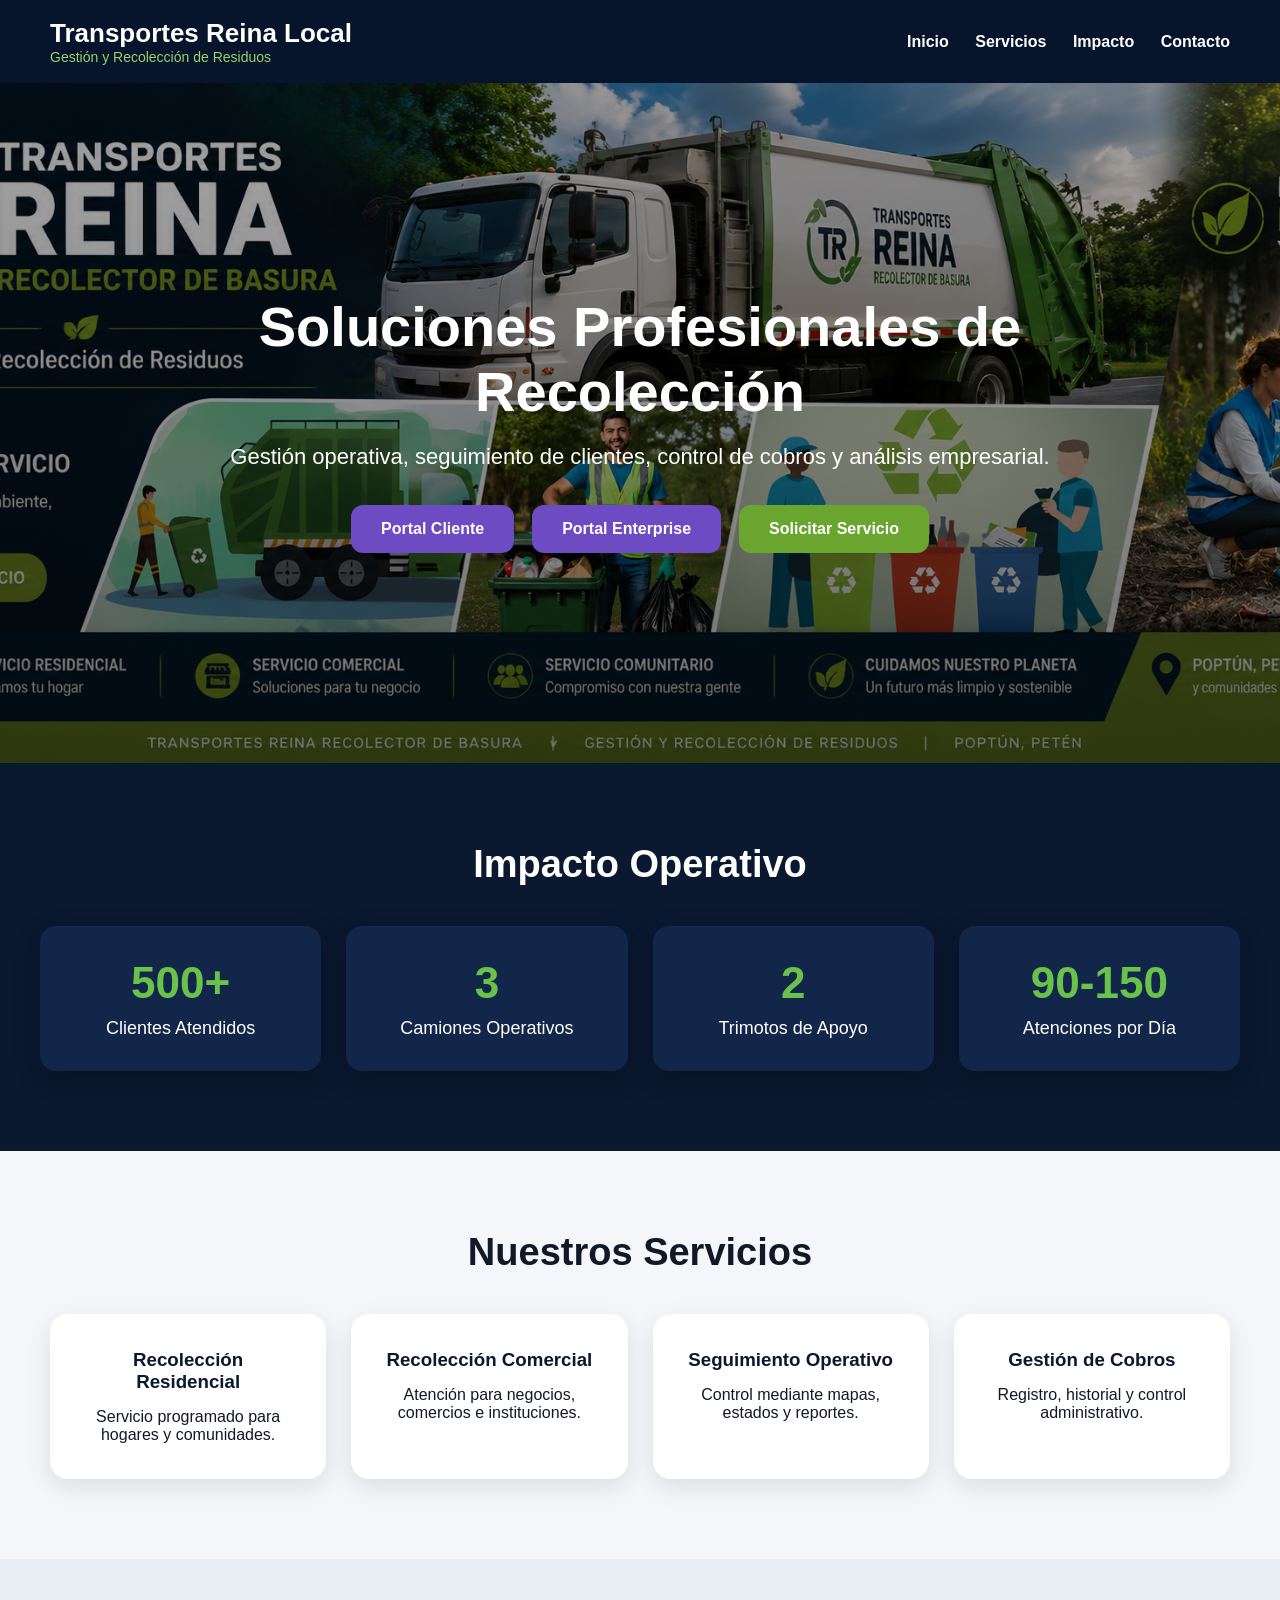
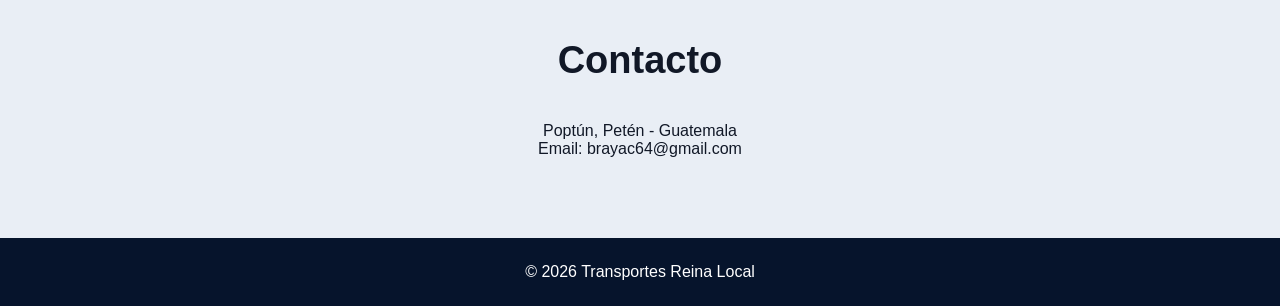
==== index.html @ 8e33d768 "Agregar portada con slider e impacto operativo" ====
<!DOCTYPE html>
<html lang="es">
<head>
<meta charset="UTF-8">
<meta name="viewport" content="width=device-width, initial-scale=1.0">
<title>Transportes Reina Local</title>
<link rel="stylesheet" href="css/style.css">
</head>
<body>

<header>
    <div class="logo">
        <h1>Transportes Reina Local</h1>
        <p>Gestión y Recolección de Residuos</p>
    </div>

    <nav>
        <a href="#inicio">Inicio</a>
        <a href="#servicios">Servicios</a>
        <a href="#impacto">Impacto</a>
        <a href="#contacto">Contacto</a>
    </nav>
</header>

<section id="inicio" class="hero">
    <div class="slider">
        <img src="assets/banners/banner1.png" class="slide active">
        <img src="assets/banners/banner2.png" class="slide">
        <img src="assets/banners/banner3.png" class="slide">
    </div>

    <div class="hero-content">
        <h2>Soluciones Profesionales de Recolección</h2>
        <p>Gestión operativa, seguimiento de clientes, control de cobros y análisis empresarial.</p>

        <div class="botones">
            <a href="pages/login-cliente.html" class="btn">Portal Cliente</a>
            <a href="pages/login-enterprise.html" class="btn">Portal Enterprise</a>
            <a href="pages/solicitud.html" class="btn btn-verde">Solicitar Servicio</a>
        </div>
    </div>
</section>

<section id="impacto" class="impacto">
    <h2>Impacto Operativo</h2>

    <div class="impacto-grid">
        <div class="impacto-card">
            <h3>500+</h3>
            <p>Clientes Atendidos</p>
        </div>

        <div class="impacto-card">
            <h3>3</h3>
            <p>Camiones Operativos</p>
        </div>

        <div class="impacto-card">
            <h3>2</h3>
            <p>Trimotos de Apoyo</p>
        </div>

        <div class="impacto-card">
            <h3>90-150</h3>
            <p>Atenciones por Día</p>
        </div>
    </div>
</section>

<section id="servicios" class="servicios">
    <h2>Nuestros Servicios</h2>

    <div class="cards">
        <div class="card">
            <h3>Recolección Residencial</h3>
            <p>Servicio programado para hogares y comunidades.</p>
        </div>

        <div class="card">
            <h3>Recolección Comercial</h3>
            <p>Atención para negocios, comercios e instituciones.</p>
        </div>

        <div class="card">
            <h3>Seguimiento Operativo</h3>
            <p>Control mediante mapas, estados y reportes.</p>
        </div>

        <div class="card">
            <h3>Gestión de Cobros</h3>
            <p>Registro, historial y control administrativo.</p>
        </div>
    </div>
</section>

<section id="contacto" class="contacto">
    <h2>Contacto</h2>
    <p>Poptún, Petén - Guatemala</p>
    <p>Email: brayac64@gmail.com</p>
</section>

<footer>
    <p>© 2026 Transportes Reina Local</p>
</footer>

<script src="js/app.js"></script>
</body>
</html>
---- css/style.css ----
*{
    margin:0;
    padding:0;
    box-sizing:border-box;
    font-family:Segoe UI, Arial, sans-serif;
}

body{
    background:#f4f6f9;
    color:#111827;
}

header{
    background:#06142c;
    color:white;
    padding:18px 50px;
    display:flex;
    justify-content:space-between;
    align-items:center;
    position:sticky;
    top:0;
    z-index:100;
}

.logo h1{
    font-size:26px;
}

.logo p{
    font-size:14px;
    color:#9bd36a;
}

nav a{
    color:white;
    text-decoration:none;
    margin-left:22px;
    font-weight:600;
}

nav a:hover{
    color:#8fd14f;
}

.hero{
    position:relative;
    height:680px;
    overflow:hidden;
}

.slider{
    position:absolute;
    width:100%;
    height:100%;
}

.slide{
    position:absolute;
    width:100%;
    height:100%;
    object-fit:cover;
    opacity:0;
    transition:opacity 1s ease-in-out;
}

.slide.active{
    opacity:1;
}

.hero-content{
    position:relative;
    z-index:10;
    height:100%;
    display:flex;
    flex-direction:column;
    justify-content:center;
    align-items:center;
    text-align:center;
    color:white;
    background:linear-gradient(
        rgba(0,0,0,.35),
        rgba(0,0,0,.55)
    );
    padding:20px;
}

.hero-content h2{
    font-size:56px;
    max-width:1000px;
    margin-bottom:20px;
}

.hero-content p{
    font-size:22px;
    max-width:850px;
}

.botones{
    margin-top:35px;
    display:flex;
    gap:18px;
    flex-wrap:wrap;
    justify-content:center;
}

.btn{
    background:#6d4bc3;
    padding:15px 30px;
    border-radius:12px;
    text-decoration:none;
    color:white;
    font-weight:bold;
    transition:.3s;
}

.btn:hover{
    transform:translateY(-3px);
    background:#5435a8;
}

.btn-verde{
    background:#6aa52f;
}

.btn-verde:hover{
    background:#558a25;
}

.impacto{
    background:#0a1830;
    color:white;
    padding:80px 40px;
    text-align:center;
}

.impacto h2,
.servicios h2,
.contacto h2{
    margin-bottom:40px;
    font-size:38px;
}

.impacto-grid{
    display:grid;
    grid-template-columns:repeat(auto-fit,minmax(220px,1fr));
    gap:25px;
}

.impacto-card{
    background:#12264a;
    border-radius:16px;
    padding:32px;
    box-shadow:0 8px 25px rgba(0,0,0,.25);
}

.impacto-card h3{
    font-size:44px;
    color:#69c24a;
}

.impacto-card p{
    margin-top:10px;
    font-size:18px;
}

.servicios{
    padding:80px 50px;
    text-align:center;
}

.cards{
    display:grid;
    grid-template-columns:repeat(auto-fit,minmax(250px,1fr));
    gap:25px;
}

.card{
    background:white;
    padding:35px;
    border-radius:18px;
    box-shadow:0 8px 25px rgba(0,0,0,.1);
}

.card h3{
    color:#0a1830;
    margin-bottom:15px;
}

.contacto{
    padding:80px 40px;
    text-align:center;
    background:#e9eef5;
}

footer{
    background:#06142c;
    color:white;
    text-align:center;
    padding:25px;
}

@media(max-width:768px){
    header{
        flex-direction:column;
        gap:15px;
        padding:18px;
    }

    nav a{
        margin:8px;
        display:inline-block;
    }

    .hero{
        height:560px;
    }

    .hero-content h2{
        font-size:34px;
    }

    .hero-content p{
        font-size:18px;
    }
}
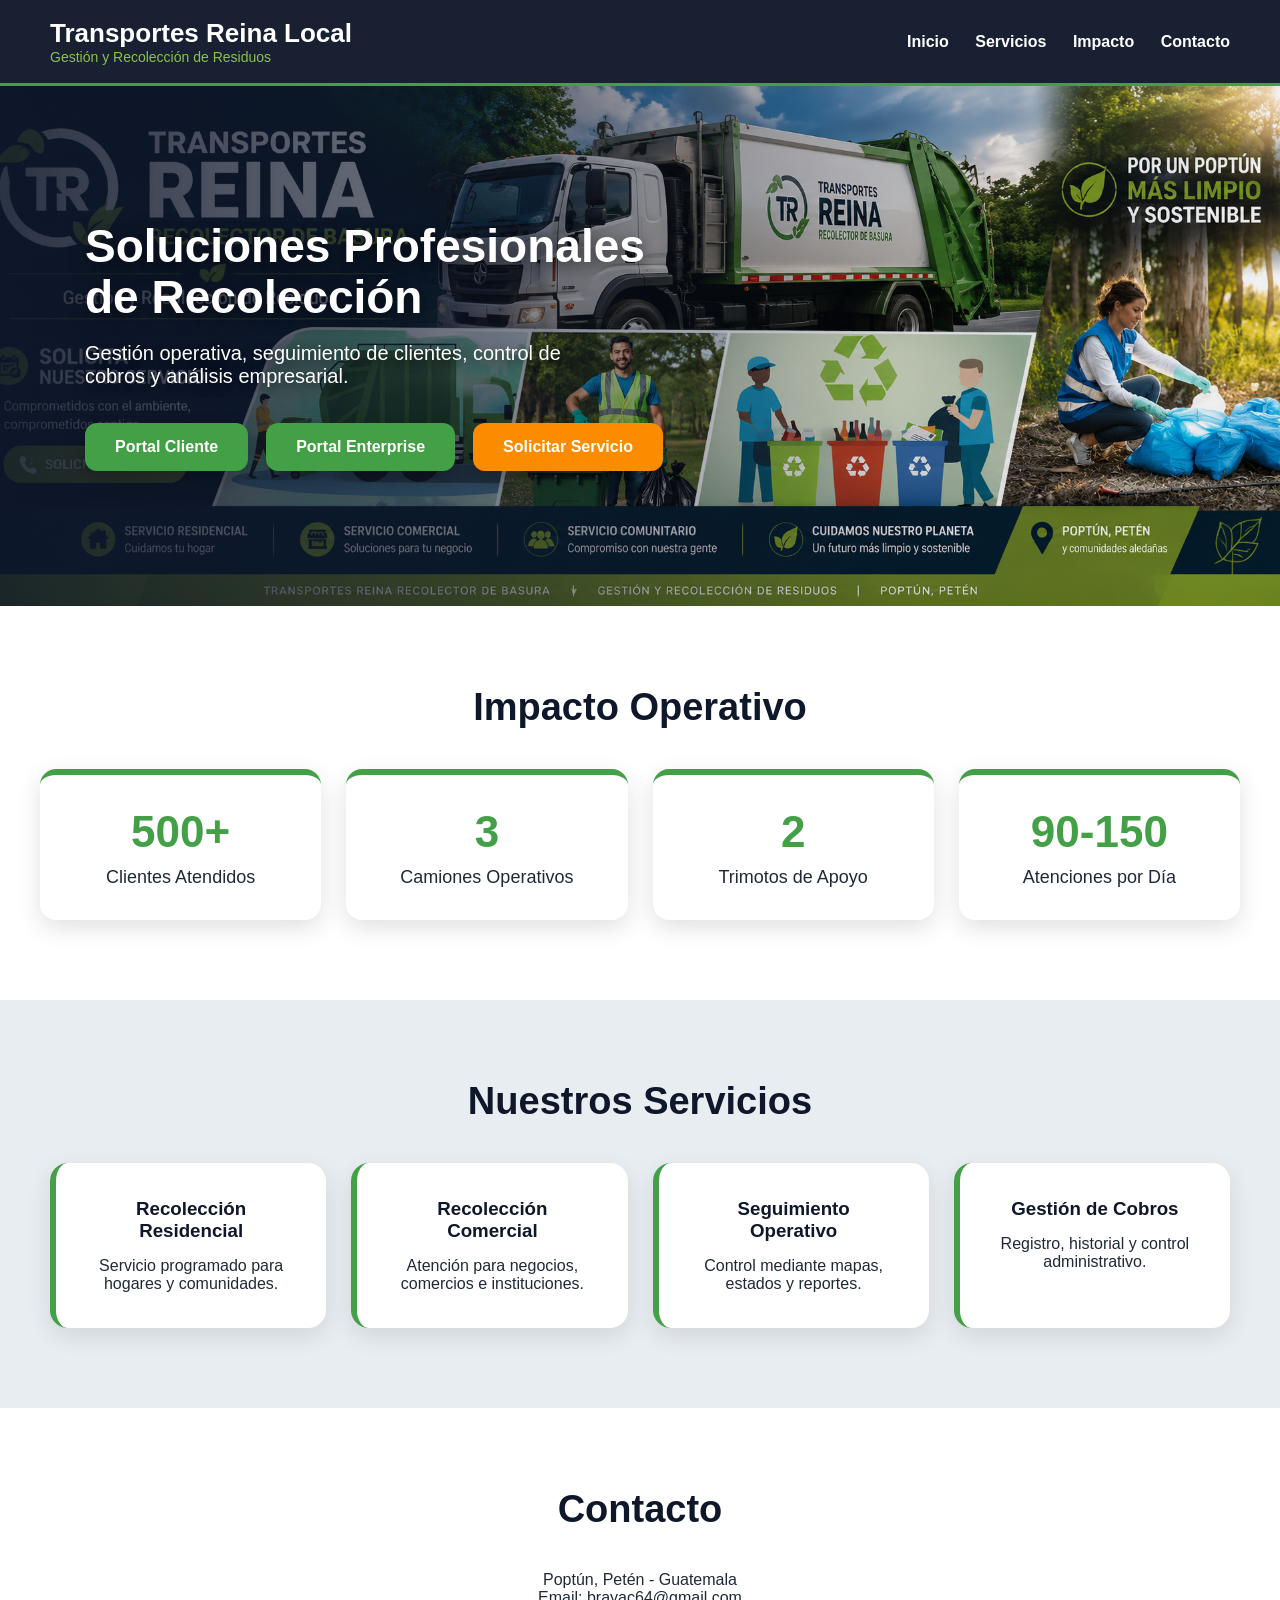
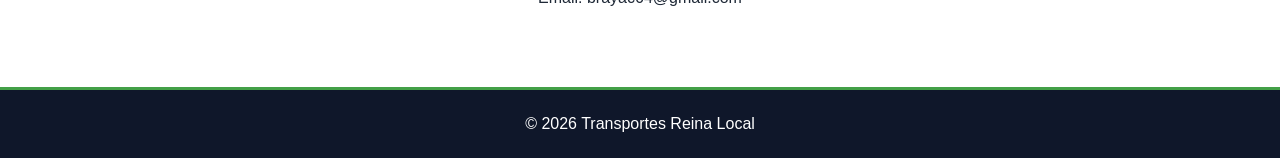
==== commit c54f8a69: "Agregar pagina detallada de servicios" ====
--- a/index.html
+++ b/index.html
@@ -16,7 +16,7 @@
 
     <nav>
         <a href="#inicio">Inicio</a>
-        <a href="#servicios">Servicios</a>
+        <a href="pages/servicios.html">Servicios</a>
         <a href="#impacto">Impacto</a>
         <a href="#contacto">Contacto</a>
     </nav>
--- a/css/style.css
+++ b/css/style.css
@@ -1,3 +1,14 @@
+:root{
+    --verde:#43A047;
+    --verde-claro:#8BC34A;
+    --azul:#1565C0;
+    --oscuro:#0F172A;
+    --naranja:#FB8C00;
+    --claro:#F8FAFC;
+    --gris:#E8EDF2;
+    --texto:#1F2937;
+}
+
 *{
     margin:0;
     padding:0;
@@ -6,12 +17,12 @@
 }
 
 body{
-    background:#f4f6f9;
-    color:#111827;
+    background:var(--claro);
+    color:var(--texto);
 }
 
 header{
-    background:#06142c;
+    background:rgba(15,23,42,.96);
     color:white;
     padding:18px 50px;
     display:flex;
@@ -20,6 +31,7 @@
     position:sticky;
     top:0;
     z-index:100;
+    border-bottom:3px solid var(--verde);
 }
 
 .logo h1{
@@ -28,7 +40,7 @@
 
 .logo p{
     font-size:14px;
-    color:#9bd36a;
+    color:var(--verde-claro);
 }
 
 nav a{
@@ -39,7 +51,7 @@
 }
 
 nav a:hover{
-    color:#8fd14f;
+    color:var(--verde-claro);
 }
 
 .hero{
@@ -78,8 +90,8 @@
     text-align:center;
     color:white;
     background:linear-gradient(
-        rgba(0,0,0,.35),
-        rgba(0,0,0,.55)
+        rgba(15,23,42,.25),
+        rgba(15,23,42,.65)
     );
     padding:20px;
 }
@@ -88,11 +100,13 @@
     font-size:56px;
     max-width:1000px;
     margin-bottom:20px;
+    text-shadow:0 4px 18px rgba(0,0,0,.6);
 }
 
 .hero-content p{
     font-size:22px;
     max-width:850px;
+    text-shadow:0 3px 12px rgba(0,0,0,.6);
 }
 
 .botones{
@@ -104,31 +118,32 @@
 }
 
 .btn{
-    background:#6d4bc3;
+    background:var(--verde);
     padding:15px 30px;
     border-radius:12px;
     text-decoration:none;
     color:white;
     font-weight:bold;
     transition:.3s;
+    box-shadow:0 8px 20px rgba(0,0,0,.25);
 }
 
 .btn:hover{
     transform:translateY(-3px);
-    background:#5435a8;
+    background:var(--azul);
 }
 
 .btn-verde{
-    background:#6aa52f;
+    background:var(--naranja);
 }
 
 .btn-verde:hover{
-    background:#558a25;
+    background:#e07800;
 }
 
 .impacto{
-    background:#0a1830;
-    color:white;
+    background:white;
+    color:var(--texto);
     padding:80px 40px;
     text-align:center;
 }
@@ -138,6 +153,7 @@
 .contacto h2{
     margin-bottom:40px;
     font-size:38px;
+    color:var(--oscuro);
 }
 
 .impacto-grid{
@@ -147,15 +163,16 @@
 }
 
 .impacto-card{
-    background:#12264a;
+    background:white;
     border-radius:16px;
     padding:32px;
-    box-shadow:0 8px 25px rgba(0,0,0,.25);
+    box-shadow:0 8px 25px rgba(0,0,0,.12);
+    border-top:6px solid var(--verde);
 }
 
 .impacto-card h3{
     font-size:44px;
-    color:#69c24a;
+    color:var(--verde);
 }
 
 .impacto-card p{
@@ -166,6 +183,7 @@
 .servicios{
     padding:80px 50px;
     text-align:center;
+    background:var(--gris);
 }
 
 .cards{
@@ -179,24 +197,32 @@
     padding:35px;
     border-radius:18px;
     box-shadow:0 8px 25px rgba(0,0,0,.1);
+    border-left:6px solid var(--verde);
 }
 
 .card h3{
-    color:#0a1830;
+    color:var(--oscuro);
     margin-bottom:15px;
+}
+
+.card:hover{
+    transform:translateY(-4px);
+    transition:.3s;
+    border-left-color:var(--naranja);
 }
 
 .contacto{
     padding:80px 40px;
     text-align:center;
-    background:#e9eef5;
+    background:white;
 }
 
 footer{
-    background:#06142c;
+    background:var(--oscuro);
     color:white;
     text-align:center;
     padding:25px;
+    border-top:3px solid var(--verde);
 }
 
 @media(max-width:768px){
@@ -223,3 +249,232 @@
         font-size:18px;
     }
 }
+
+.cobertura{
+    padding:90px 50px;
+    background:linear-gradient(135deg,#0F172A,#1B4332);
+    color:white;
+    text-align:center;
+}
+
+.cobertura-texto span{
+    color:var(--verde-claro);
+    font-weight:bold;
+    text-transform:uppercase;
+}
+
+.cobertura-texto h2{
+    font-size:42px;
+    margin:15px 0;
+}
+
+.cobertura-texto p{
+    max-width:850px;
+    margin:auto;
+    font-size:19px;
+    line-height:1.6;
+}
+
+.cobertura-grid{
+    margin-top:45px;
+    display:grid;
+    grid-template-columns:repeat(auto-fit,minmax(220px,1fr));
+    gap:25px;
+}
+
+.zona{
+    background:rgba(255,255,255,.12);
+    border:1px solid rgba(255,255,255,.25);
+    padding:35px;
+    border-radius:18px;
+    font-size:24px;
+    font-weight:bold;
+    transition:.3s;
+}
+
+.zona:hover{
+    background:var(--verde);
+    transform:translateY(-5px);
+}
+
+/* Ajuste profesional del banner principal */
+.hero{
+    height:520px;
+}
+
+.hero-content{
+    align-items:flex-start;
+    text-align:left;
+    padding-left:85px;
+    padding-right:40px;
+    background:linear-gradient(
+        90deg,
+        rgba(15,23,42,.88) 0%,
+        rgba(15,23,42,.60) 35%,
+        rgba(15,23,42,.15) 70%,
+        rgba(15,23,42,.05) 100%
+    );
+}
+
+.hero-content h2{
+    font-size:46px;
+    max-width:580px;
+    line-height:1.1;
+}
+
+.hero-content h2::first-line{
+    color:white;
+}
+
+.hero-content p{
+    font-size:20px;
+    max-width:520px;
+}
+
+.botones{
+    justify-content:flex-start;
+}
+
+@media(max-width:768px){
+    .hero{
+        height:560px;
+    }
+
+    .hero-content{
+        align-items:center;
+        text-align:center;
+        padding:25px;
+        background:rgba(15,23,42,.65);
+    }
+
+    .botones{
+        justify-content:center;
+    }
+}
+
+/* EMPRESA */
+
+.empresa{
+    padding:90px 50px;
+    background:white;
+    text-align:center;
+}
+
+.empresa span{
+    color:var(--verde);
+    font-weight:bold;
+    text-transform:uppercase;
+}
+
+.empresa h2{
+    font-size:42px;
+    margin:15px 0 25px;
+    color:var(--oscuro);
+}
+
+.empresa p{
+    max-width:1000px;
+    margin:15px auto;
+    line-height:1.8;
+    font-size:18px;
+}
+
+/* MISION Y VISION */
+
+.mision-vision{
+    display:grid;
+    grid-template-columns:repeat(auto-fit,minmax(320px,1fr));
+    gap:30px;
+    padding:70px 50px;
+    background:var(--gris);
+}
+
+.bloque{
+    background:white;
+    padding:35px;
+    border-radius:18px;
+    box-shadow:0 8px 20px rgba(0,0,0,.08);
+    border-top:6px solid var(--verde);
+}
+
+.bloque h3{
+    margin-bottom:20px;
+    color:var(--oscuro);
+}
+
+/* VALORES */
+
+.valores{
+    padding:90px 50px;
+    text-align:center;
+    background:white;
+}
+
+.valores h2{
+    margin-bottom:40px;
+    font-size:38px;
+    color:var(--oscuro);
+}
+
+.valores-grid{
+    display:grid;
+    grid-template-columns:repeat(auto-fit,minmax(250px,1fr));
+    gap:25px;
+}
+
+.valor{
+    background:white;
+    border-radius:18px;
+    padding:30px;
+    box-shadow:0 8px 20px rgba(0,0,0,.08);
+    border-bottom:5px solid var(--verde);
+}
+
+.valor h3{
+    color:var(--verde);
+    margin-bottom:15px;
+}
+
+.servicios-detalle{
+    padding:90px 50px;
+    background:var(--claro);
+    text-align:center;
+}
+
+.servicios-detalle h2{
+    font-size:42px;
+    color:var(--oscuro);
+    margin-bottom:15px;
+}
+
+.intro-servicios{
+    max-width:850px;
+    margin:0 auto 45px;
+    font-size:18px;
+    line-height:1.7;
+}
+
+.servicios-lista{
+    display:grid;
+    grid-template-columns:repeat(auto-fit,minmax(320px,1fr));
+    gap:25px;
+    text-align:left;
+}
+
+.servicio-item{
+    background:white;
+    padding:30px;
+    border-radius:18px;
+    box-shadow:0 8px 25px rgba(0,0,0,.1);
+    border-left:6px solid var(--verde);
+}
+
+.servicio-item h3{
+    color:var(--verde);
+    margin-bottom:15px;
+}
+
+.servicio-item p{
+    margin-bottom:12px;
+    line-height:1.6;
+}
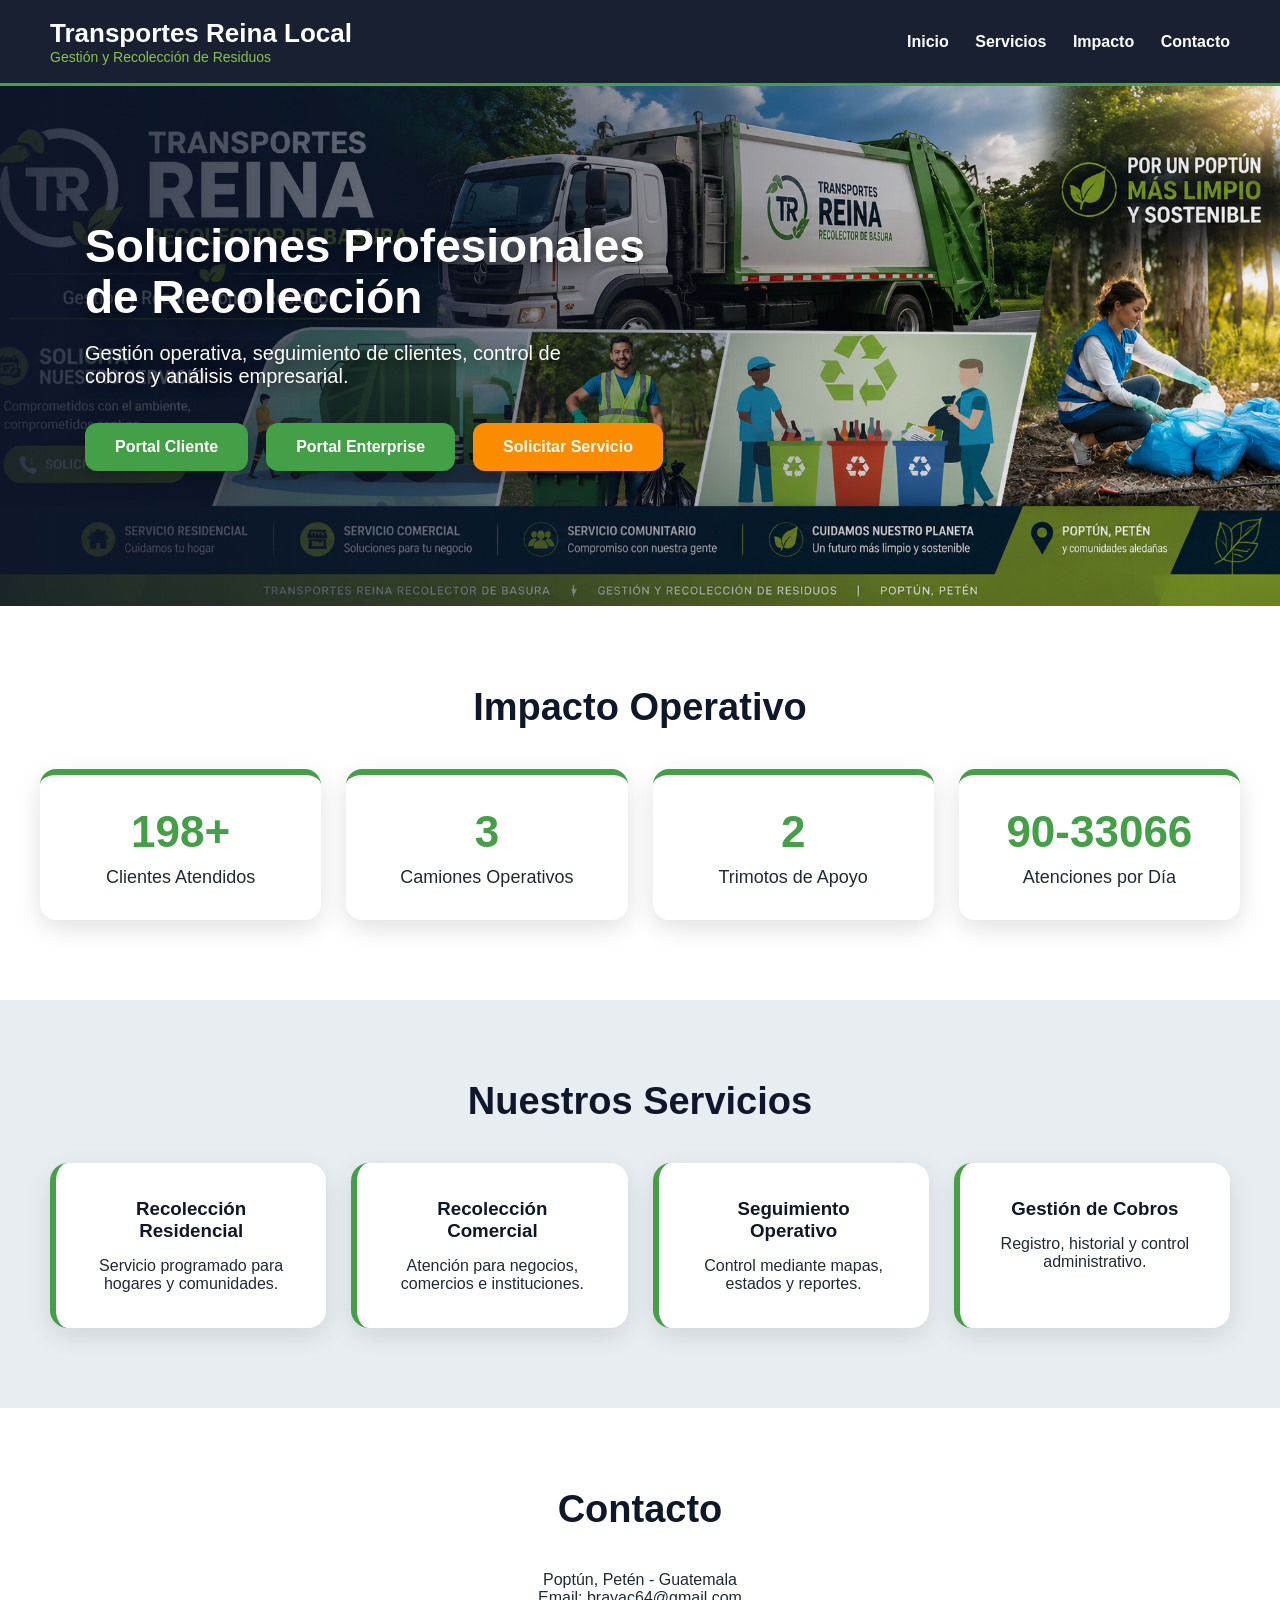
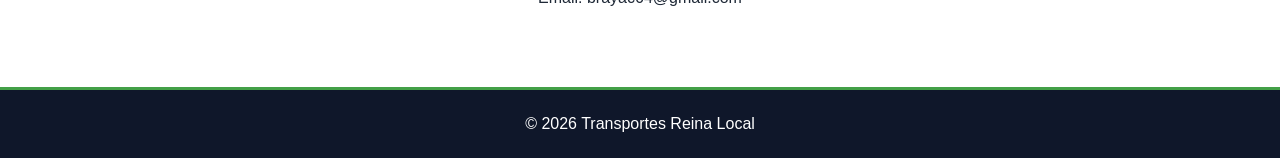
==== commit aa41e2cc: "Crear dashboard enterprise basico" ====
--- a/index.html
+++ b/index.html
@@ -35,7 +35,7 @@
 
         <div class="botones">
             <a href="pages/login-cliente.html" class="btn">Portal Cliente</a>
-            <a href="pages/login-enterprise.html" class="btn">Portal Enterprise</a>
+            <a href="pages/dashboard-enterprise.html" class="btn">Portal Enterprise</a>
             <a href="pages/solicitud.html" class="btn btn-verde">Solicitar Servicio</a>
         </div>
     </div>
--- a/css/style.css
+++ b/css/style.css
@@ -478,3 +478,106 @@
     margin-bottom:12px;
     line-height:1.6;
 }
+
+/* ANIMACIONES KPI Y TARJETAS */
+
+.impacto-card,
+.card,
+.servicio-item{
+    opacity:0;
+    transform:translateY(25px);
+    animation:fadeUp .8s ease forwards;
+}
+
+.impacto-card:nth-child(1),
+.card:nth-child(1),
+.servicio-item:nth-child(1){ animation-delay:.1s; }
+
+.impacto-card:nth-child(2),
+.card:nth-child(2),
+.servicio-item:nth-child(2){ animation-delay:.2s; }
+
+.impacto-card:nth-child(3),
+.card:nth-child(3),
+.servicio-item:nth-child(3){ animation-delay:.3s; }
+
+.impacto-card:nth-child(4),
+.card:nth-child(4),
+.servicio-item:nth-child(4){ animation-delay:.4s; }
+
+.impacto-card:hover,
+.card:hover,
+.servicio-item:hover{
+    transform:translateY(-8px) scale(1.02);
+    box-shadow:0 15px 35px rgba(0,0,0,.18);
+}
+
+@keyframes fadeUp{
+    to{
+        opacity:1;
+        transform:translateY(0);
+    }
+}
+
+.impacto-card h3{
+    transition:.3s;
+}
+
+.impacto-card:hover h3{
+    color:var(--naranja);
+    transform:scale(1.08);
+}
+
+.enterprise,
+.enterprise-tabla{
+    padding:80px 50px;
+    background:var(--claro);
+}
+
+.enterprise h2,
+.enterprise-tabla h2{
+    text-align:center;
+    font-size:38px;
+    color:var(--oscuro);
+    margin-bottom:40px;
+}
+
+.filtros{
+    display:flex;
+    gap:15px;
+    margin-bottom:25px;
+    flex-wrap:wrap;
+}
+
+.filtros input,
+.filtros select{
+    padding:14px;
+    border:1px solid #cfd8dc;
+    border-radius:10px;
+    min-width:220px;
+}
+
+table{
+    width:100%;
+    border-collapse:collapse;
+    background:white;
+    border-radius:16px;
+    overflow:hidden;
+    box-shadow:0 8px 25px rgba(0,0,0,.08);
+}
+
+th{
+    background:var(--oscuro);
+    color:white;
+    padding:16px;
+    text-align:left;
+}
+
+td{
+    padding:16px;
+    border-bottom:1px solid #e5e7eb;
+}
+
+tr:hover{
+    background:#f1f8ee;
+}
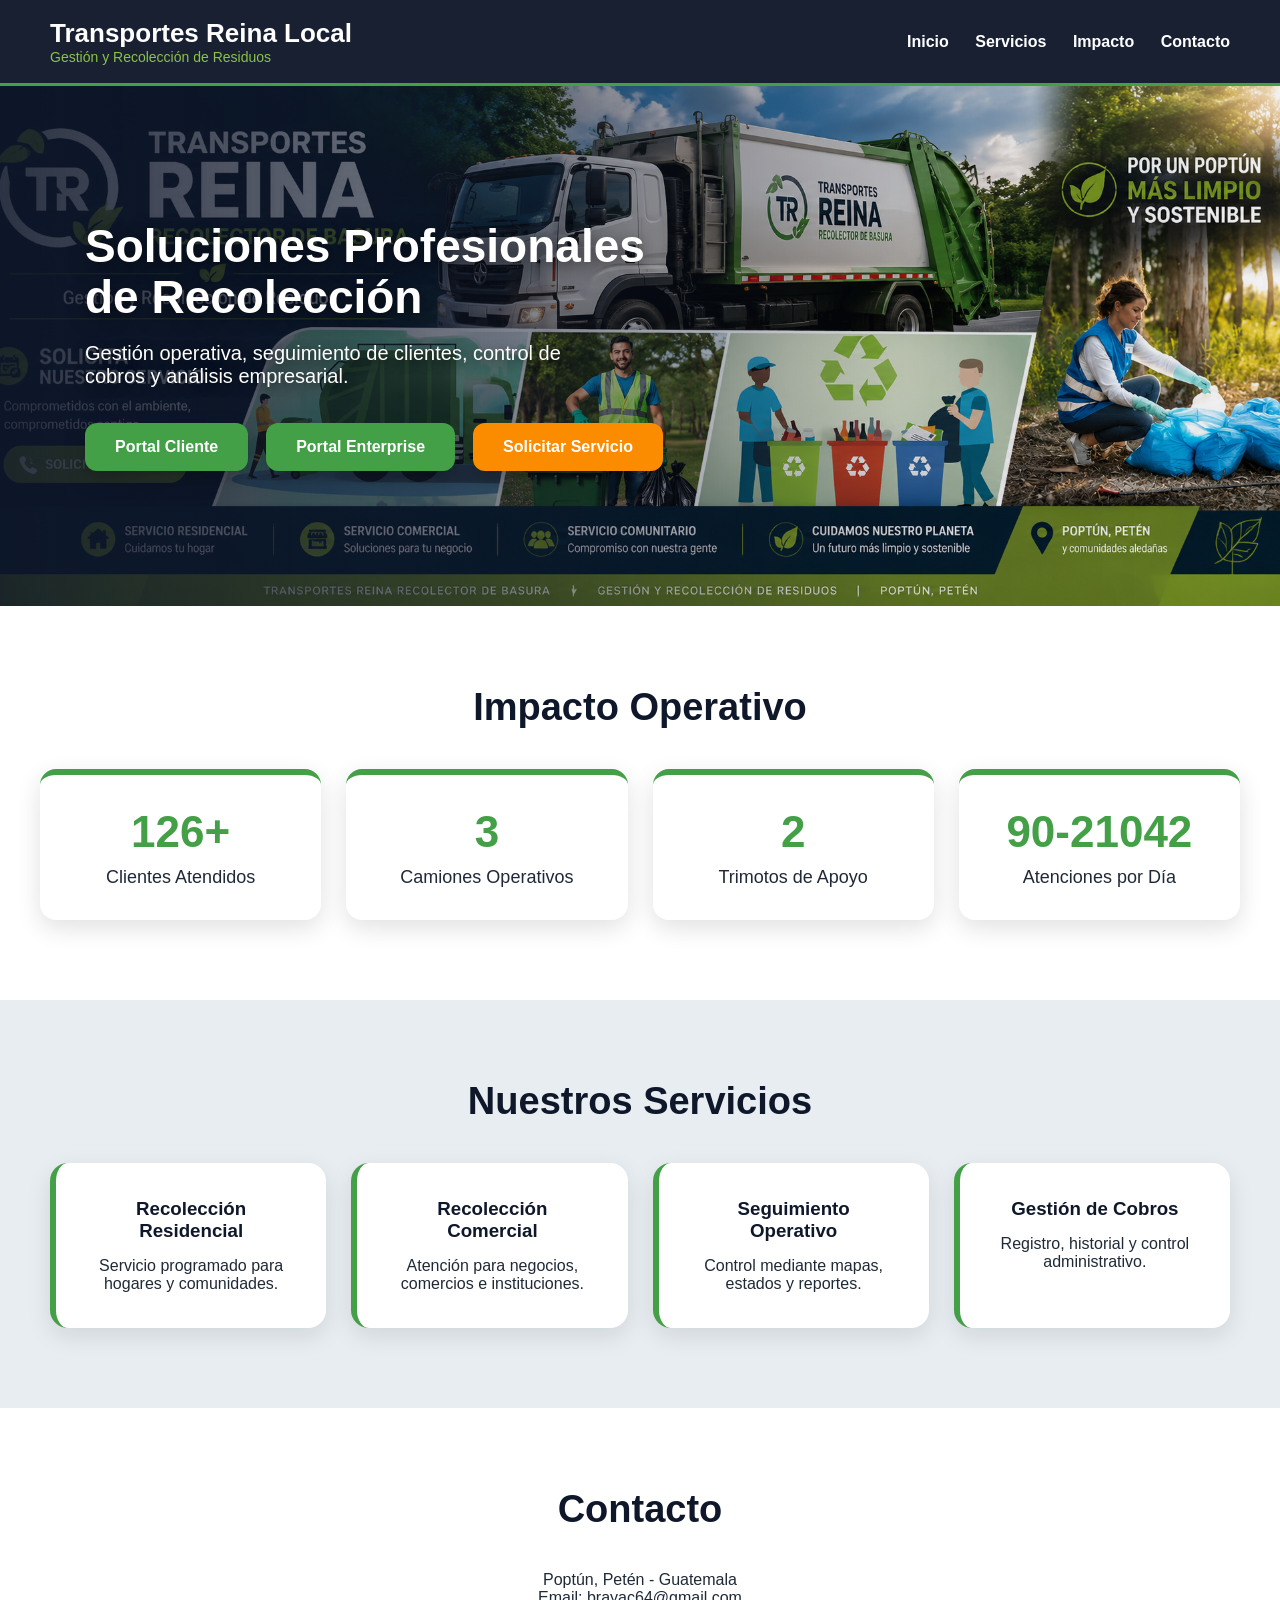
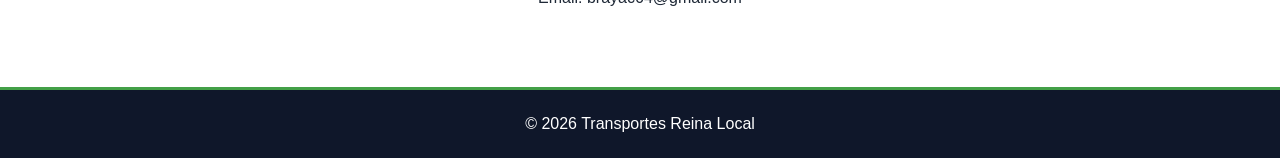
==== commit 308f3ed4: "Agregar login enterprise basico" ====
--- a/index.html
+++ b/index.html
@@ -35,7 +35,7 @@
 
         <div class="botones">
             <a href="pages/login-cliente.html" class="btn">Portal Cliente</a>
-            <a href="pages/dashboard-enterprise.html" class="btn">Portal Enterprise</a>
+            <a href="pages/login-enterprise.html" class="btn">Portal Enterprise</a>
             <a href="pages/solicitud.html" class="btn btn-verde">Solicitar Servicio</a>
         </div>
     </div>
--- a/css/style.css
+++ b/css/style.css
@@ -581,3 +581,220 @@
 tr:hover{
     background:#f1f8ee;
 }
+
+.modulo-grid{
+    display:grid;
+    grid-template-columns:repeat(auto-fit,minmax(240px,1fr));
+    gap:25px;
+    padding:40px 50px;
+}
+
+.modulo-card{
+    background:white;
+    padding:28px;
+    border-radius:18px;
+    box-shadow:0 8px 25px rgba(0,0,0,.1);
+    border-left:6px solid var(--verde);
+}
+
+.modulo-card h3{
+    color:var(--oscuro);
+    margin-bottom:12px;
+}
+
+.modulo-card p{
+    line-height:1.5;
+}
+
+.acciones{
+    display:flex;
+    gap:12px;
+    flex-wrap:wrap;
+    margin-top:25px;
+}
+
+.btn-mini{
+    padding:10px 16px;
+    border:none;
+    border-radius:10px;
+    background:var(--verde);
+    color:white;
+    font-weight:bold;
+    cursor:pointer;
+}
+
+.btn-mini.naranja{
+    background:var(--naranja);
+}
+
+.btn-mini.azul{
+    background:var(--azul);
+}
+
+.formulario-servicio{
+    padding:80px 50px;
+    background:var(--claro);
+    max-width:1100px;
+    margin:auto;
+}
+
+.formulario-servicio h2{
+    font-size:38px;
+    color:var(--oscuro);
+    margin-bottom:20px;
+    text-align:center;
+}
+
+.aviso-pago{
+    background:#fff7ed;
+    border-left:6px solid var(--naranja);
+    padding:18px;
+    border-radius:12px;
+    margin-bottom:30px;
+    font-weight:bold;
+}
+
+#formSolicitud{
+    display:grid;
+    gap:18px;
+}
+
+#formSolicitud input,
+#formSolicitud select,
+#formSolicitud textarea{
+    padding:15px;
+    border:1px solid #cbd5e1;
+    border-radius:12px;
+    font-size:16px;
+}
+
+#formSolicitud textarea{
+    min-height:90px;
+}
+
+.label-foto{
+    background:white;
+    padding:18px;
+    border-radius:12px;
+    border:1px dashed #94a3b8;
+}
+
+#mapaSolicitud{
+    height:380px;
+    border-radius:18px;
+    overflow:hidden;
+    box-shadow:0 8px 25px rgba(0,0,0,.15);
+}
+
+.terminos-box{
+    background:white;
+    border-radius:16px;
+    padding:22px;
+    box-shadow:0 8px 20px rgba(0,0,0,.08);
+}
+
+.terminos-box a{
+    display:inline-block;
+    margin:12px 0;
+    color:var(--azul);
+    font-weight:bold;
+}
+
+.terminos-box label{
+    display:block;
+    margin-top:10px;
+}
+
+#mensajeSolicitud{
+    font-weight:bold;
+    color:var(--verde);
+}
+
+.solicitud-exito{
+    min-height:100vh;
+    display:flex;
+    justify-content:center;
+    align-items:center;
+    background:linear-gradient(135deg,#0F172A,#1B4332);
+    padding:30px;
+    text-align:center;
+}
+
+.exito-card{
+    background:white;
+    max-width:720px;
+    padding:45px;
+    border-radius:24px;
+    box-shadow:0 20px 50px rgba(0,0,0,.25);
+    border-top:8px solid var(--verde);
+}
+
+.exito-card h1{
+    color:var(--verde);
+    margin-bottom:20px;
+}
+
+.exito-card p{
+    font-size:18px;
+    line-height:1.6;
+    margin-bottom:12px;
+}
+
+.codigo-solicitud{
+    font-size:26px;
+    font-weight:bold;
+    color:var(--oscuro);
+}
+
+.redirigiendo{
+    margin-top:20px;
+    color:var(--naranja);
+    font-weight:bold;
+}
+
+.login-page{
+    min-height:100vh;
+    display:flex;
+    justify-content:center;
+    align-items:center;
+    background:linear-gradient(135deg,#0F172A,#1B4332);
+    padding:30px;
+}
+
+.login-card{
+    background:white;
+    width:100%;
+    max-width:420px;
+    padding:40px;
+    border-radius:22px;
+    box-shadow:0 20px 45px rgba(0,0,0,.25);
+    text-align:center;
+}
+
+.login-card h1{
+    color:var(--oscuro);
+    margin-bottom:10px;
+}
+
+.login-card p{
+    margin-bottom:25px;
+}
+
+.login-card form{
+    display:grid;
+    gap:15px;
+}
+
+.login-card input{
+    padding:15px;
+    border:1px solid #cbd5e1;
+    border-radius:12px;
+    font-size:16px;
+}
+
+.login-card a{
+    display:block;
+    margin-top:20px;
+    color:var(--azul);
+    font-weight:bold;
+}
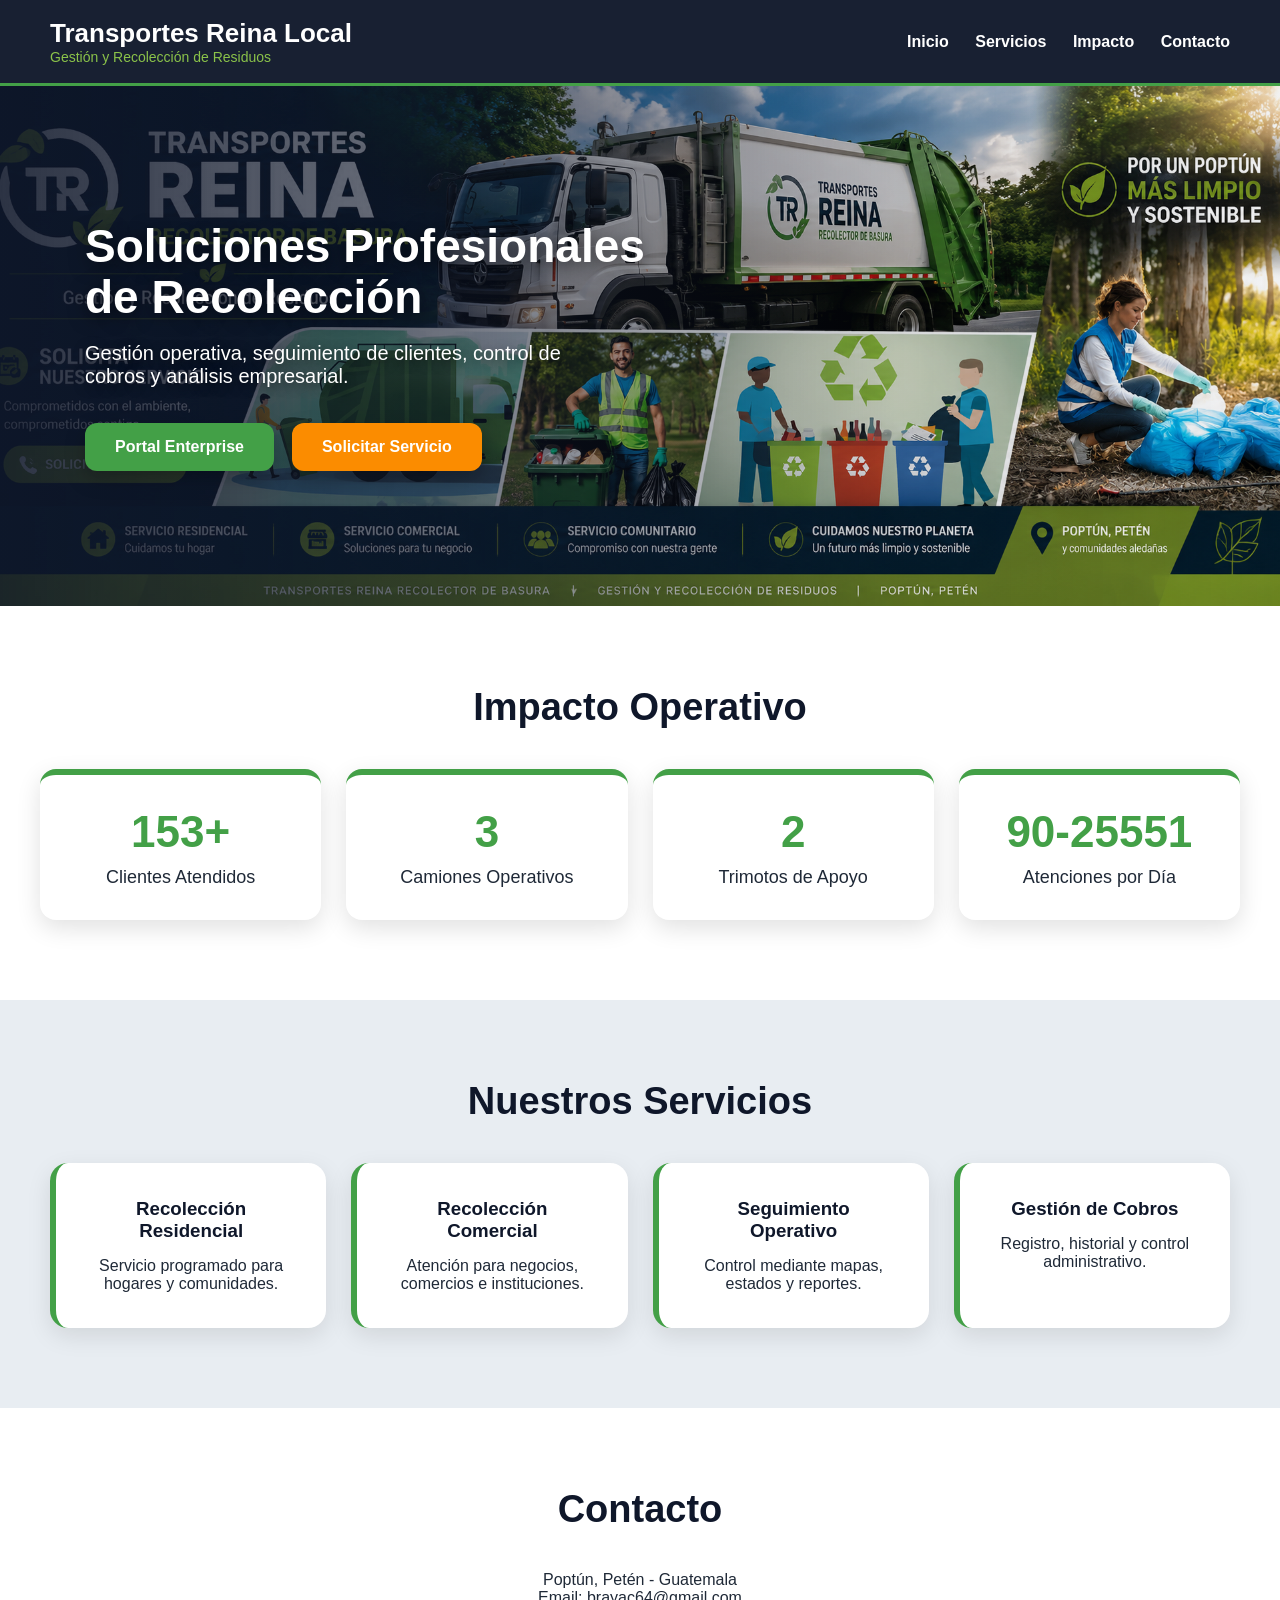
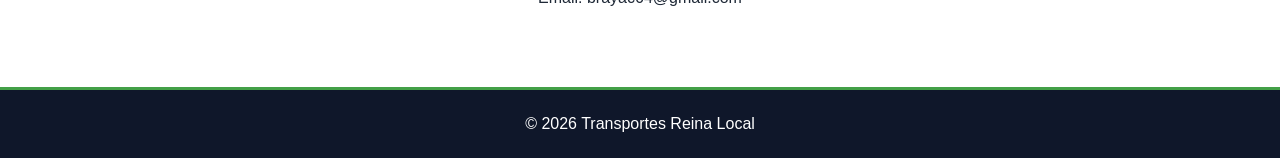
==== commit 84973269: "Eliminar portal cliente y enfocar portal en enterprise" ====
--- a/index.html
+++ b/index.html
@@ -34,7 +34,6 @@
         <p>Gestión operativa, seguimiento de clientes, control de cobros y análisis empresarial.</p>
 
         <div class="botones">
-            <a href="pages/login-cliente.html" class="btn">Portal Cliente</a>
             <a href="pages/login-enterprise.html" class="btn">Portal Enterprise</a>
             <a href="pages/solicitud.html" class="btn btn-verde">Solicitar Servicio</a>
         </div>
